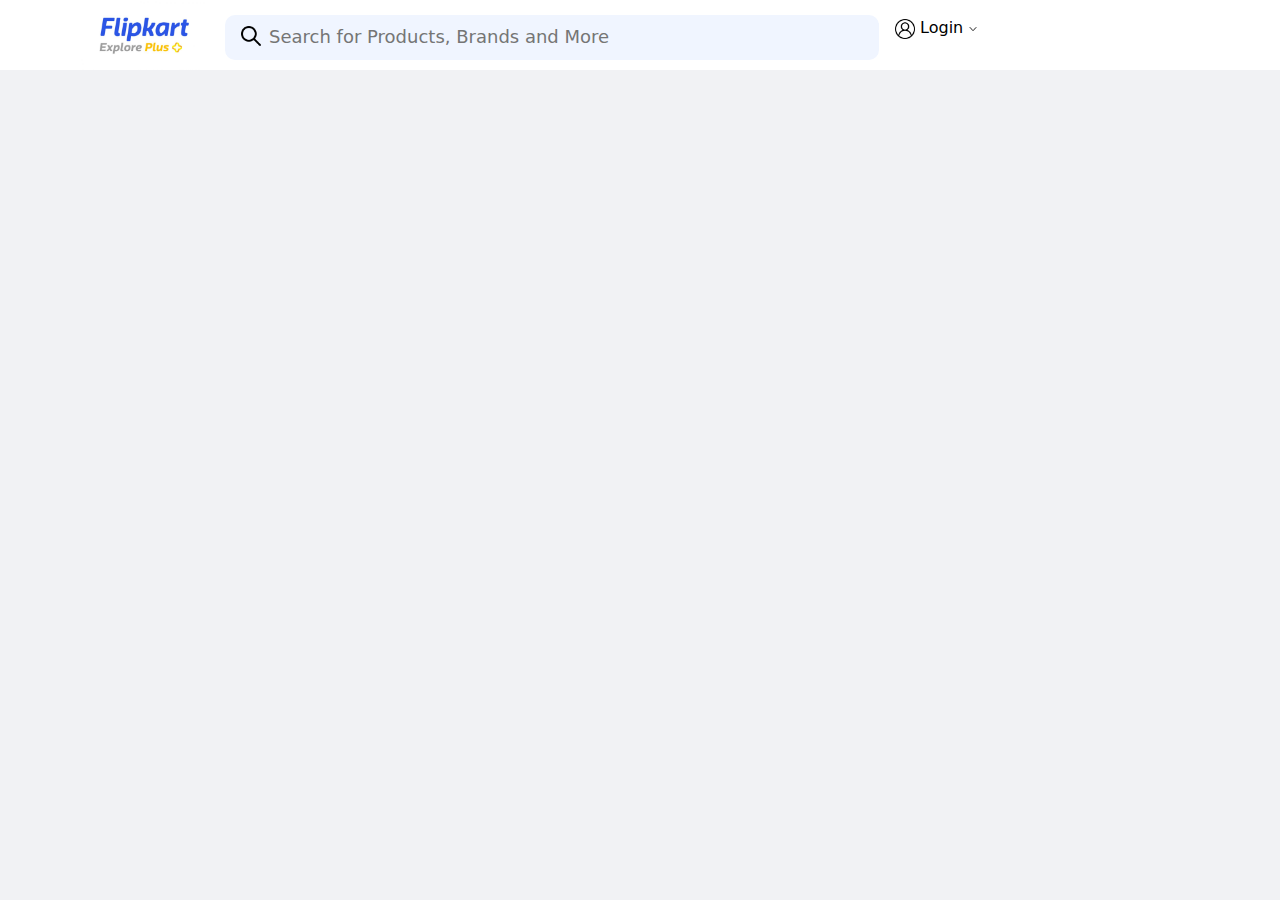
==== flipkart.html @ 4b9af4e6 "initial commit" ====
<!doctype html>
<html>
<head>
	<meta name="viewport" content="width=device-width, initial-scale=1.0">
	<title>Inbox</title>
	<link rel="icon" type="image/x-icon" href="assets/images/flipkart.png">
	<link href="https://cdn.jsdelivr.net/npm/bootstrap@5.3.3/dist/css/bootstrap.min.css" rel="stylesheet" integrity="sha384-QWTKZyjpPEjISv5WaRU9OFeRpok6YctnYmDr5pNlyT2bRjXh0JMhjY6hW+ALEwIH" crossorigin="anonymous">
	<link rel="stylesheet" href="css/style.css">
</head>
<body>
	<!-- Header -->
	<div class="header d-flex">
		<div>
			<img class="fkExplore" src="assets/images/fkExp.jpg" alt="flipkartExploreIcon" width="125">
		</div>
		<div class="searchBar pt-2 ps-3 d-flex">
			<div><img src="assets/images/search.png" alt="searchIcon" width="20"></div>
			<div class="ps-2"><input type="text" placeholder="Search for Products, Brands and More"></div>
		</div>
		<div class="dropdown">
  			<button class="dropbtn">
				<img src="assets/images/user.png" alt="usersIcon" width="20">
				Login
				<img src="assets/images/more.png" alt="moreIcon" width="10">
			</button>
			  <div class="dropdown-content">
    			  	<a href="#">Login</a>
				<a href="#">Signup</a>
			  </div>
		</div>
	</div>

	<script src="https://cdn.jsdelivr.net/npm/bootstrap@5.3.3/dist/js/bootstrap.bundle.min.js" integrity="sha384-YvpcrYf0tY3lHB60NNkmXc5s9fDVZLESaAA55NDzOxhy9GkcIdslK1eN7N6jIeHz" crossorigin="anonymous">
	</script>
</body>
</html>
---- css/style.css ----
*{
	margin:0;
	top:0;
	padding:0;
}

body{
	background-color:rgb(241, 242, 244);
}

.header{
	background-color:white;
}

.fkExplore{
	margin-left:80px;
	margin-top:0;
}

.searchBar{
	background-color:rgb(240, 245, 255);
	height:45px;
	margin-top:15px;
	margin-left:20px;
	border-radius:10px;
} 
.searchBar input{
	background-color:rgb(240, 245, 255);
	border:none;
	width:610px;
	font-size:18px;
}


/* Dropdown Button */
.dropbtn {
  	background-color:rgb(255, 255, 255);
	padding: 16px;
	font-size: 16px;
	border: none;
}

/* The container <div> - needed to position the dropdown content */
.dropdown {
	
	position: relative;
	display: inline-block;
}

/* Dropdown Content (Hidden by Default) */
.dropdown-content {
	display: none;
	position: absolute;
	background-color: #f1f1f1;
	min-width: 160px;
	box-shadow: 0px 8px 16px 0px rgba(0,0,0,0.2);
	z-index: 1;
}

/* Links inside the dropdown */
.dropdown-content a {
	color: black;
	padding: 12px 16px;
	text-decoration: none;
	display: block;
}

/* Change color of dropdown links on hover */
.dropdown-content a:hover{
	background-color: #ddd;
}

/* Show the dropdown menu on hover */
	.dropdown:hover .dropdown-content {display: block;}

/* Change the background color of the dropdown button when the dropdown content is shown */
.dropdown:hover .dropbtn{
	background-color: #3e8e41;
}
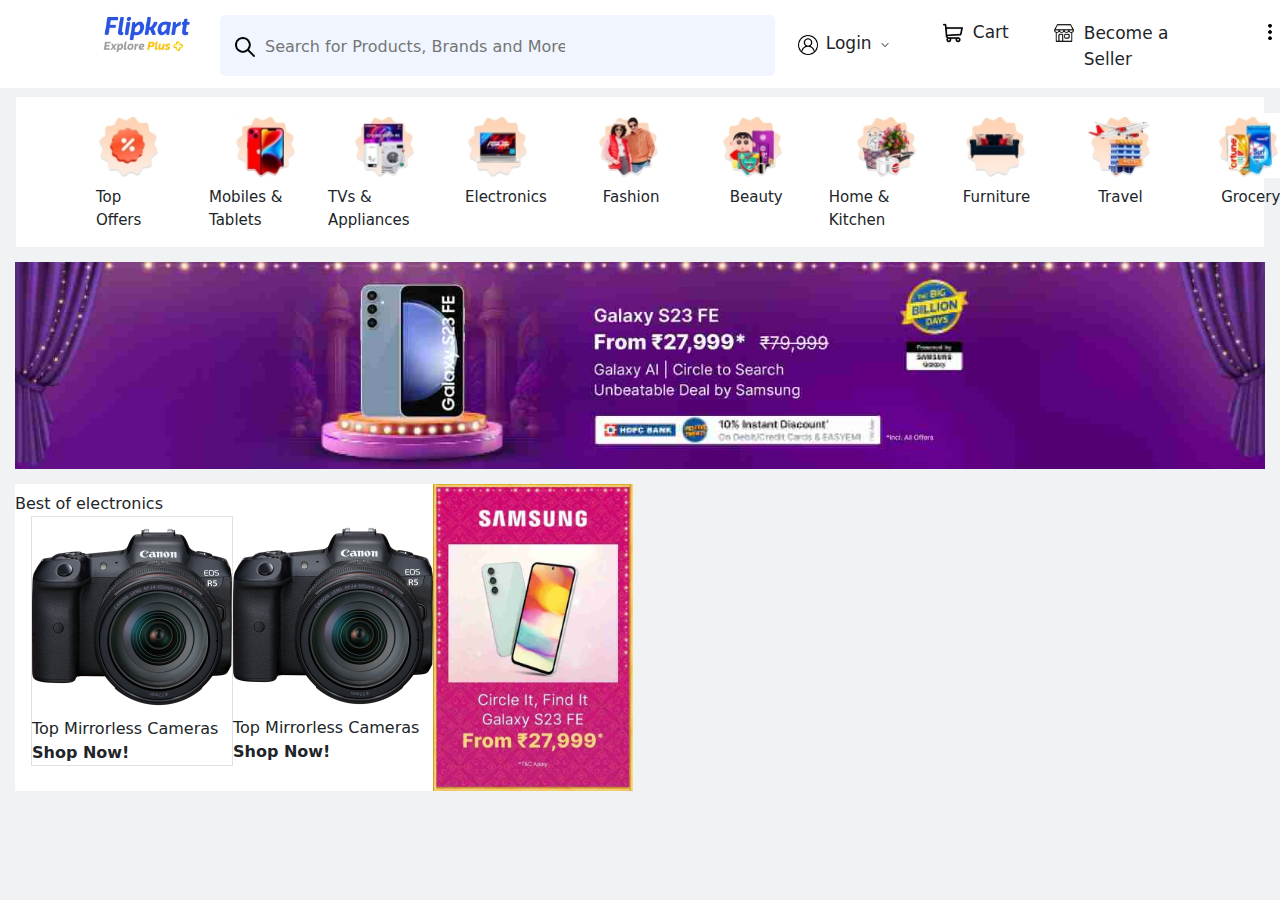
==== commit fb2a3c21: "Merge e6cfea5e87f3334e78fe48f18c5219dea2a92a79 into 4a41507a13fa56aeacf5d2e38d4997cd1b5a790d" ====
--- a/flipkart.html
+++ b/flipkart.html
@@ -2,35 +2,137 @@
 <html>
 <head>
 	<meta name="viewport" content="width=device-width, initial-scale=1.0">
-	<title>Inbox</title>
+	<title>Flipkart</title>
 	<link rel="icon" type="image/x-icon" href="assets/images/flipkart.png">
 	<link href="https://cdn.jsdelivr.net/npm/bootstrap@5.3.3/dist/css/bootstrap.min.css" rel="stylesheet" integrity="sha384-QWTKZyjpPEjISv5WaRU9OFeRpok6YctnYmDr5pNlyT2bRjXh0JMhjY6hW+ALEwIH" crossorigin="anonymous">
 	<link rel="stylesheet" href="css/style.css">
 </head>
 <body>
-	<!-- Header -->
-	<div class="header d-flex">
-		<div>
-			<img class="fkExplore" src="assets/images/fkExp.jpg" alt="flipkartExploreIcon" width="125">
+	
+
+
+
+
+	<div class="d-flex header">
+		<div class="fkPlus">
+			<img src="assets/images/fkExp.jpg" alt="flipkartExplore" width="120">
 		</div>
-		<div class="searchBar pt-2 ps-3 d-flex">
+		<div class="d-flex searchBar">
 			<div><img src="assets/images/search.png" alt="searchIcon" width="20"></div>
-			<div class="ps-2"><input type="text" placeholder="Search for Products, Brands and More"></div>
+			<div><input type="text" placeholder="Search for Products, Brands and More"></div>
 		</div>
-		<div class="dropdown">
-  			<button class="dropbtn">
-				<img src="assets/images/user.png" alt="usersIcon" width="20">
-				Login
-				<img src="assets/images/more.png" alt="moreIcon" width="10">
-			</button>
-			  <div class="dropdown-content">
-    			  	<a href="#">Login</a>
-				<a href="#">Signup</a>
-			  </div>
+		<div class="login d-flex">
+			<div><img src="assets/images/user.png" alt="userIcon" width="20"></div>
+			<div><p>Login</p></div>
+			<div class="more"><img src="assets/images/more.png" alt="moreIcon" width="10"></div>
+		</div>
+		<div class="d-flex cart">
+			<div><img src="assets/images/cart.png" alt="cartIcon" width="20"></div>
+			<div><p>Cart</p></div>
+		</div>
+		<div class="seller d-flex">
+			<div><img src="assets/images/shop.png" alt="shopIcon" width="20"></div>
+			<div><p>Become a Seller</p></div>
+		</div>
+		<div class="dots ms-5">
+			<img src="assets/images/dots.png" alt="dotsIcon" width="20">
 		</div>
 	</div>
+	
+
+
+
+
+
+
+
+
+	<div class="topNav d-flex mx-3 pt-3">
+		<div class="topOffers">
+			<div><img src="assets/images/topOffers.jpg" alt="topOffers" width="65"></div>
+			<div class="mt-1"><p>Top Offers</p></div>
+		</div>
+		<div class="ms-5 mobiles">
+			<div><img class="ms-4" src="assets/images/mobiles.jpg" alt="mobiles" width="65"></div>
+			<div class="mt-1"><p>Mobiles & Tablets</p></div>
+		</div>
+		<div class="tvs">
+			<div><img class="ms-4" src="assets/images/tvs.jpg" alt="tvs" width="65"></div>
+			<div class="mt-1"><p>TVs & Appliances</p></div>
+		</div>
+		<div class="ms-4 electronics">
+			<div><img class="ms-4" src="assets/images/electronics.jpg" alt="electronics" width="65"></div>
+			<div class="mt-1 ms-4"><p>Electronics</p></div>
+		</div>
+		<div class="ms-4 fashion">
+			<div><img src="assets/images/fashion.jpg" alt="fashion" width="65"></div>
+			<div class="mt-1"><p>Fashion</p></div>
+		</div>
+		<div class="ms-4 beauty">
+			<div><img src="assets/images/beauty.jpg" alt="beauty" width="65"></div>
+			<div class="mt-1"><p>Beauty</p></div>
+		</div>
+		<div class="ms-4 home">
+			<div><img src="assets/images/home.jpg" alt="home" width="65"></div>
+			<div class="mt-1"><p>Home & Kitchen</p></div>
+		</div>
+		<div class="ms-4 furniture">
+			<div><img src="assets/images/furniture.jpg" alt="furniture" width="65"></div>
+			<div class="mt-1"><p>Furniture</p></div>
+		</div>
+		<div class="ms-5 travel">
+			<div><img src="assets/images/travel.jpg" alt="travel" width="65"></div>
+			<div class="mt-1"><p>Travel</p></div>
+		</div>
+		<div class="ms-5 grocery">
+			<div><img src="assets/images/grocery.jpg" alt="grocery" width="65"></div>
+			<div class="mt-1"><p>Grocery</p></div>
+		</div>
+	</div>
+	
+	
+
+
+	
+		
+	<div class="banner">
+		<img src="assets/images/s23.jpg" alt="s23"> 
+	</div>
+
+	
+
+
+
+
+	<div class="d-flex bestOfElectronics">
+		<div class="bestElectronics"> 
+			<div class="pt-2">Best of electronics</div>
+			<div class="d-flex ps-3">
+				<div class="border">
+					<div><img src="assets/images/cam.png" alt="cam" width="200"></div>
+					<div><span>Top Mirrorless Cameras</span></div>
+					<div><span><b>Shop Now!</b></span></div>
+				</div>
+				<div>
+					<div><img src="assets/images/cam.png" alt="cam" width="200"></div>
+					<div><span>Top Mirrorless Cameras</span></div>
+					<div><span><b>Shop Now!</b></span></div>
+				</div>
+			</div>
+		</div>
+		<div>
+			<img src="assets/images/s23Sale.jpeg" alt="s23Sale" width="200">
+		</div>
+		
+	</div>
+	
+
+
+
+
+
 
 	<script src="https://cdn.jsdelivr.net/npm/bootstrap@5.3.3/dist/js/bootstrap.bundle.min.js" integrity="sha384-YvpcrYf0tY3lHB60NNkmXc5s9fDVZLESaAA55NDzOxhy9GkcIdslK1eN7N6jIeHz" crossorigin="anonymous">
 	</script>
 </body>
-</html>+</html>
--- a/css/style.css
+++ b/css/style.css
@@ -1,79 +1,179 @@
 *{
 	margin:0;
-	top:0;
 	padding:0;
 }
 
 body{
 	background-color:rgb(241, 242, 244);
+	width:100vw;
+}
+
+::-webkit-scrollbar {
+	display: none;
 }
 
 .header{
 	background-color:white;
+	padding-left:65px;
+	width:100vw;
 }
 
-.fkExplore{
-	margin-left:80px;
-	margin-top:0;
+.fkPlus{
+	margin-left:20px;
 }
+
 
 .searchBar{
 	background-color:rgb(240, 245, 255);
-	height:45px;
-	margin-top:15px;
-	margin-left:20px;
-	border-radius:10px;
-} 
+	width:46vw;
+	margin:15px 0px 12px 15px;
+	padding-left:15px;
+	padding-top:2px;
+	font-size:16px;
+	border-radius:5px;
+	align-items:center;
+}
+
 .searchBar input{
 	background-color:rgb(240, 245, 255);
+	width:300px;
 	border:none;
-	width:610px;
-	font-size:18px;
+	margin-left:10px;
+}
+.searchBar input:focus{
+	outline:none;
+}
+
+.login{
+	margin-left:15px;
+	margin-top:15px;
+	margin-bottom:15px;
+	width:115px;
+	justify-content:space-evenly;
+	align-items:center;
+	border-radius:5px;
+}
+
+.login:hover{
+	cursor:pointer;
+	background-color:rgb(42, 85, 229);
+}
+
+.login p{
+	font-size:17px;
+	margin-bottom:0px;
+}
+
+.login p:hover{
+	color:white;
+}
+
+.cart{
+	margin-left:45px;
+	margin-top:20px;
+}
+
+.cart p{
+	margin-left:10px;
+	font-size:17px;
+}
+
+.seller{
+	margin-left:45px;
+	margin-top:20px;
+}
+
+.seller p{
+	padding-top:1px;
+	font-size:17px;
+	margin-left:10px;
+}
+
+.dots{
+	margin-top:19px;
+}
+
+.topNav{
+	background-color:rgb(255, 255, 255);
+	margin-top:9px;
+}
+
+.topNav{
+	font-size:15px;
+}
+.topNav p{
+	margin-top:8px;
+}
+
+.topOffers{
+	margin-left:80px;
+}
+
+.tvs{
+	margin-left:30px;
+}
+
+.fashion img{
+	margin-left:25px;
+}
+
+.fashion p{
+	margin-left:32px;
+}
+
+.beauty img{
+	margin-left:35px;
+}
+
+.beauty p{
+	margin-left:45px;
+}
+
+.home img{
+	margin-left:45px;
+}
+
+.home p{
+	margin-left:20px;
+}
+
+.furniture img{
+	margin-left:20px;
+}
+
+.furniture p{
+	margin-left:20px;
+}
+
+.travel img{
+	margin-left:10px;
+}
+
+.travel p{
+	margin-left:20px;
+}
+
+.grocery img{
+	margin-left:15px;
+}
+
+.grocery  p{
+	margin-left:20px;
 }
 
 
-/* Dropdown Button */
-.dropbtn {
-  	background-color:rgb(255, 255, 255);
-	padding: 16px;
-	font-size: 16px;
-	border: none;
+.banner{
+	padding:15px;
 }
 
-/* The container <div> - needed to position the dropdown content */
-.dropdown {
-	
-	position: relative;
-	display: inline-block;
+.banner img{
+	width:100%;
 }
 
-/* Dropdown Content (Hidden by Default) */
-.dropdown-content {
-	display: none;
-	position: absolute;
-	background-color: #f1f1f1;
-	min-width: 160px;
-	box-shadow: 0px 8px 16px 0px rgba(0,0,0,0.2);
-	z-index: 1;
+.bestOfElectronics{
+	padding:0px 15px 0px 15px;
 }
 
-/* Links inside the dropdown */
-.dropdown-content a {
-	color: black;
-	padding: 12px 16px;
-	text-decoration: none;
-	display: block;
-}
-
-/* Change color of dropdown links on hover */
-.dropdown-content a:hover{
-	background-color: #ddd;
-}
-
-/* Show the dropdown menu on hover */
-	.dropdown:hover .dropdown-content {display: block;}
-
-/* Change the background color of the dropdown button when the dropdown content is shown */
-.dropdown:hover .dropbtn{
-	background-color: #3e8e41;
+.bestElectronics{
+	background-color:rgb(255, 255, 255);
 }